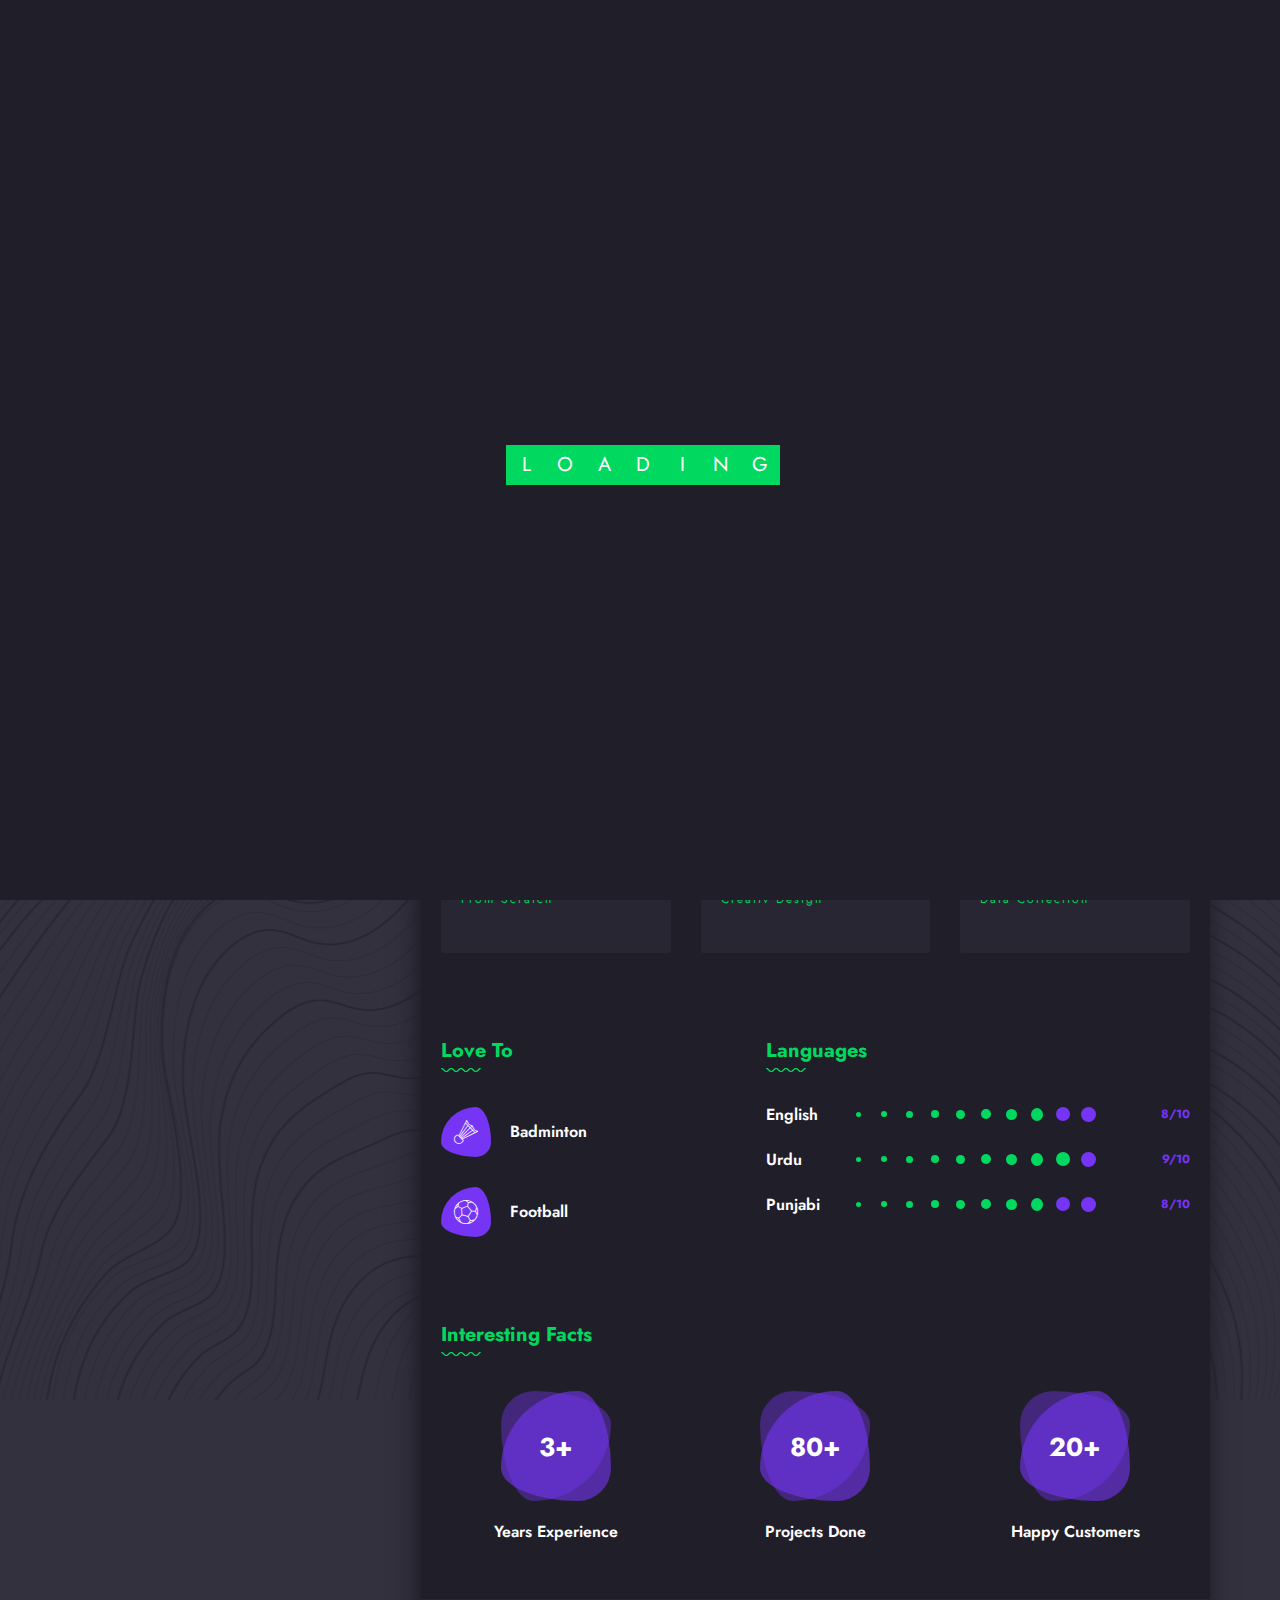
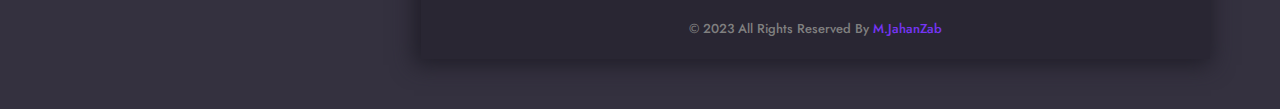
==== index.html @ b941241b "first commit" ====
<!DOCTYPE html>
<html lang="en">

<head>
    <title>M Jahanzab | Resume</title>
    <meta charset="UTF-8">
    <meta name="viewport" content="width=device-width">

    <link rel="stylesheet" href="assets/css/bootstrap.css" />
    <link rel="stylesheet" href="assets/css/animate.css" />
    <link rel="stylesheet" href="assets/css/stroke-gap-icons.css" />
    <link rel="stylesheet" href="assets/css/icofont.css" />
    <link rel="stylesheet" href="assets/css/flaticon.css" />
    <link rel="stylesheet" href="assets/css/Interest.css">
    <link rel="stylesheet" href="assets/css/owl.carousel.min.css">
    <link rel="stylesheet" href="assets/css/owl.theme.default.min.css">
    <link rel="stylesheet" href="assets/css/lightslider.css">
    <link rel="stylesheet" href="assets/css/jquery.mCustomScrollbar.css">
    <link rel="stylesheet" href="assets/css/preset.css" />
    <link rel="stylesheet" href="assets/css/ignore_for_wp.css" />
    <link rel="stylesheet" href="assets/css/theme.css" />
    <link rel="stylesheet" href="assets/css/responsive.css" />
    <link rel="stylesheet" href="assets/css/light.css" />


    <link rel="icon" type="image/png" href="assets/images/favicon.png">

</head>

<body class="dark">

    <div class="preloader">
        <div class="preloader-inner">
            <div class="preloader-box">
                <div class="letter">L</div>
                <div class="letter">O</div>
                <div class="letter">A</div>
                <div class="letter">D</div>
                <div class="letter">I</div>
                <div class="letter">N</div>
                <div class="letter">G</div>
            </div>
        </div>
    </div>

    <div class="container">
        <div class="row">
            <div class="col-lg-4 profileColumn">
                <div class="profileSidebar">
                    <div class="psHeader">
                        <svg preserveAspectRatio="none" viewBox="0 0 100 100">
                            <polygon points="0 20, 100 20, 0 100" opacity=".65"></polygon>
                        </svg>
                        <svg class="svg2" preserveAspectRatio="none" viewBox="0 0 100 120">
                            <polygon points="0 20, 100 20, 15 120" opacity=".8"></polygon>
                        </svg>
                        <div class="psContent">
                            <h3>M. Jahan Zab</h3>
                            <span>Web Developer</span>
                        </div>
                    </div>
                    <div class="psPhoto">
                        <img src="assets/images/home_01/1.png" alt />
                        <div class="psSocial">
                            <a href="https://www.facebook.com/jahanzabsabir/" target="_blank" class="fac"><i
                                    class="icofont-facebook"></i></a>
                            <a href="https://join.skype.com/invite/eHaCIudEJr5k" target="_blank" class="twi"><i
                                    class="icofont-skype"></i></a>
                            <a href="https://www.linkedin.com/in/muhammadjahanzab/" target="_blank" class="dri"><i
                                    class="icofont-linkedin"></i></a>
                            <a href="https://github.com/jjahanzab" target="_blank" class="ins"><i
                                    class="icofont-github"></i></a>
                        </div>
                    </div>
                    <div class="psSkills">
                        <div class="pssBox" data-count="92">
                            <div class="pssbCount">92.</div>
                            <h5>Backend Development</h5>
                            <div class="pssbBars">
                                <div class="pssbBar" style="width: 0%;"></div>
                            </div>
                        </div>
                        <div class="pssBox" data-count="85">
                            <div class="pssbCount">85.</div>
                            <h5>Frontend Development</h5>
                            <div class="pssbBars">
                                <div class="pssbBar gr2" style="width: 0%;"></div>
                            </div>
                        </div>
                        <div class="pssBox" data-count="65">
                            <div class="pssbCount">65.</div>
                            <h5>Server</h5>
                            <div class="pssbBars">
                                <div class="pssbBar gr3" style="width: 0%;"></div>
                            </div>
                        </div>
                    </div>
                    <div class="psFooter">
                        <a href="https://www.linkedin.com/in/muhammadjahanzab/" target="_blank" class="btt_btn only_icon btt_reverse">
                            <span><i class="icon icon-DownloadCloud"></i></span>
                        </a>
                        <a href="contact.html" class="btt_btn"><span><i class="icon icon-Bag"></i> Hire Me</span></a>
                    </div>
                </div>
            </div>
            <div class="col-lg-8 contentColumn">
                <header class="header clearfix">
                    <a href="javascript:void(0)" class="menu_btn"><i class="icofont-navigation-menu"></i>Menu</a>
                    <nav class="mainMenu">
                        <ul class="clearfix">
                            <li class="active"><a href="index.html"><i class="icon icon-House"></i><span>Home</span></a>
                            </li>
                            <li><a href="resume.html"><i class="icon icon-User"></i><span>Resume</span></a></li>
                            <li><a href="portfolio.html"><i class="icon icon-Bulb"></i><span>Portfolio</span></a></li>
                            <!-- <li><a href="blog.html"><i class="icon icon-ClipboardText"></i><span>Blog</span></a></li> -->
                            <li><a href="contact.html"><i class="icon icon-Imbox"></i><span>Contact</span></a></li>
                        </ul>
                    </nav>
                    <!-- <a href="#" class="sidebarToggler"><span><span></span><span></span><span></span></span></a> -->
                </header>
                <!-- <div class="sidebar">
                    <a href="javascript:void(0);" class="widget_closer"><i class="icofont-close-line"></i></a>
                    <div class="widget widget-search">
                        <h3 class="widget_title">Search</h3>
                        <form method="post" action="#" class="search_form">
                            <input type="text" name="s" placeholder="Enter Keword">
                            <button type="submit"><i class="icon icon-Search"></i></button>
                        </form>
                    </div>
                    <div class="widget widget-search">
                        <h3 class="widget_title">Categories</h3>
                        <ul>
                            <li><a href="blog.html">Web</a>(18)</li>
                            <li><a href="blog.html">Startup</a>(11)</li>
                            <li><a href="blog.html">Branding</a>(17)</li>
                            <li><a href="blog.html">UI UX</a>(23)</li>
                            <li><a href="blog.html">Agency</a>(19)</li>
                        </ul>
                    </div>
                    <div class="widget">
                        <h3 class="widget_title">
                            Recent Posts
                        </h3>
                        <div class="singleRecent">
                            <img src="assets/images/blog/7.jpg" alt>
                            <span>01 Apr, 2021</span>
                            <a href="single_blog.html">
                                Create your next web site with Unity.
                            </a>
                        </div>
                        <div class="singleRecent">
                            <img src="assets/images/blog/8.jpg" alt>
                            <span>31 Mar, 2021</span>
                            <a href="single_blog.html">
                                Truly unique hundreds of elements.
                            </a>
                        </div>
                        <div class="singleRecent">
                            <img src="assets/images/blog/9.jpg" alt>
                            <span>26 Mar, 2021</span>
                            <a href="single_blog.html">
                                Easily create unlimited amount of custom.
                            </a>
                        </div>
                    </div>
                    <div class="widget">
                        <h3 class="widget_title">Tags</h3>
                        <div class="tabclouds">
                            <a href="blog.html">Web Design</a>
                            <a href="blog.html">Development</a>
                            <a href="blog.html">CSS</a>
                            <a href="blog.html">Studio</a>
                            <a href="blog.html">Award</a>
                            <a href="blog.html">Mobile</a>
                            <a href="blog.html">IOS</a>
                            <a href="blog.html">IOS</a>
                            <a href="blog.html">UI / UX</a>
                            <a href="blog.html">Portfolio</a>
                        </div>
                    </div>
                </div> -->
                <div class="sidebarOverlay"></div>
                <div class="bodyContent">
                    <div class="pageCointainer">
                        <section class="comonSection aboutSection">
                            <div class="container-fluid">
                                <div class="row">
                                    <div class="col-lg-12">
                                        <h2 class="sectionTitle">About Info</h2>
                                    </div>
                                </div>
                                <div class="row">
                                    <div class="col-lg-12">
                                        <div class="row">
                                            <div class="col-lg-6">
                                                <div class="icon_box_01">
                                                    <i class="icon icon-User"></i>
                                                    <h3>My Name</h3>
                                                    <p>M. Jahan Zab</p>
                                                </div>
                                            </div>
                                            <div class="col-lg-6">
                                                <div class="icon_box_01">
                                                    <i class="icon icon-Calculator"></i>
                                                    <h3>My Age</h3>
                                                    <p>26 Years Old</p>
                                                </div>
                                            </div>
                                            <div class="col-lg-6">
                                                <div class="icon_box_01">
                                                    <i class="icon icon-Mail"></i>
                                                    <h3>Email Address</h3>
                                                    <p>mjahanzabsabir@gmail.com</p>
                                                </div>
                                            </div>
                                            <!-- <div class="col-lg-6">
                                                <div class="icon_box_01">
                                                    <i class="icon icon-Phone"></i>
                                                    <h3>Phone Number</h3>
                                                    <p>1.800.987.6987</p>
                                                </div>
                                            </div> -->
                                            <div class="col-lg-6">
                                                <div class="icon_box_01">
                                                    <i class="icon icon-Pointer"></i>
                                                    <h3>Address</h3>
                                                    <p>
                                                        <a href="https://goo.gl/maps/Ls5BQ5ZDkm7KohuQ8" target="_blank">Click Here to View Map.</a>
                                                    </p>
                                                </div>
                                            </div>
                                        </div>
                                    </div>
                                </div>
                                <div class="row mt30">
                                    <div class="col-lg-12">
                                        <h2 class="sectionTitle mb22">Short Bio</h2>
                                    </div>
                                </div>
                                <div class="row">
                                    <div class="col-lg-6">
                                        <div class="abContent">
                                            <p>
                                                Experienced in web designing and developing for more than 3 years in numerous companies, 
                                                I am a reliable, competent, and focused web developer who is proficient in 
                                                developing countless business websites, projects for clients, web apps, and other related projects.
                                            </p>
                                            <!-- <p>
                                                Lorem ipsum dolor sit amet, consectetur adipiscing elit, sed do eiusmod
                                                tempor incididunt
                                                <a href="#" class="fw_500">ut labore et dolore magna</a> aliqua.
                                            </p> -->
                                        </div>
                                    </div>
                                    <div class="col-lg-6">
                                        <div class="abContent">
                                            <!-- <p class="mb27">
                                                Lorem ipsum dolor sit amet, consectetur adipisicing elit, sed do eiusmod
                                                tempor incididunt ut labore et dolore magna aliqua.
                                            </p> -->
                                            <img class="signImg" src="assets/images/home_01/3.png" alt />
                                        </div>
                                    </div>
                                </div>
                                <div class="row mt52">
                                    <div class="col-lg-12">
                                        <h2 class="sectionTitle">What I Do?</h2>
                                    </div>
                                </div>
                                <div class="row itemMb30">
                                    <div class="col-lg-4">
                                        <div class="icon_box_02">
                                            <div class="i_div">
                                                <i class="icon icon-Settings"></i>
                                            </div>
                                            <h3><a href="javascript:void(0);">Web Development</a></h3>
                                            <h5>From Scratch</h5>
                                            <!-- <p>
                                                Sunt explicabo. Nemo enim ipsam voluptatem quia sit voluptas aspernatur.
                                            </p> -->
                                        </div>
                                    </div>
                                    <div class="col-lg-4">
                                        <div class="icon_box_02">
                                            <div class="i_div">
                                                <i class="icon icon-Pen"></i>
                                            </div>
                                            <h3><a href="javascript:void(0);">Web Design</a></h3>
                                            <h5>Creativ Design</h5>
                                            <!-- <p>
                                                Sunt explicabo. Nemo enim ipsam voluptatem quia sit voluptas aspernatur.
                                            </p> -->
                                        </div>
                                    </div>
                                    <div class="col-lg-4">
                                        <div class="icon_box_02">
                                            <div class="i_div">
                                                <i class="icon icon-Layers"></i>
                                            </div>
                                            <h3><a href="javascript:void(0);">UI design</a></h3>
                                            <h5>Data Collection</h5>
                                            <!-- <p>
                                                Sunt explicabo. Nemo enim ipsam voluptatem quia sit voluptas aspernatur.
                                            </p> -->
                                        </div>
                                    </div>
                                    <!-- <div class="col-lg-4">
                                        <div class="icon_box_02">
                                            <div class="i_div">
                                                <i class="icon icon-Phone"></i>
                                            </div>
                                            <h3><a href="javascript:void(0);">Application</a></h3>
                                            <h5>stand alone</h5>
                                            <p>
                                                Sunt explicabo. Nemo enim ipsam voluptatem quia sit voluptas aspernatur.
                                            </p>
                                        </div>
                                    </div> -->
                                    <!-- <div class="col-lg-4">
                                        <div class="icon_box_02">
                                            <div class="i_div">
                                                <i class="icon icon-Share"></i>
                                            </div>
                                            <h3><a href="javascript:void(0);">Social Media</a></h3>
                                            <h5>digital product</h5>
                                            <p>
                                                Sunt explicabo. Nemo enim ipsam voluptatem quia sit voluptas aspernatur.
                                            </p>
                                        </div>
                                    </div> -->
                                    <!-- <div class="col-lg-4">
                                        <div class="icon_box_02">
                                            <div class="i_div">
                                                <i class="icon icon-ChartUp"></i>
                                            </div>
                                            <h3><a href="javascript:void(0);">Search Engine</a></h3>
                                            <h5>page rank</h5>
                                            <p>
                                                Sunt explicabo. Nemo enim ipsam voluptatem quia sit voluptas aspernatur.
                                            </p>
                                        </div>
                                    </div> -->
                                </div>
                                <!-- <div class="row mt30">
                                    <div class="col-lg-12">
                                        <h2 class="sectionTitle">What They Says?</h2>
                                    </div>
                                </div> -->
                                <!-- <div class="row">
                                    <div class="col-lg-12">
                                        <div class="testimonialSlider owl-carousel">
                                            <div class="singleTestimonial">
                                                <div class="testiImg">
                                                    <img src="assets/images/author/1.jpg" alt>
                                                    <span></span>
                                                </div>
                                                <div class="testicon">
                                                    <p>
                                                        They'll have to make the best of things its an uphill climb.
                                                        Said Californ'y is the place you ought
                                                        to be So they loaded up the truck and moved to Beverly. Hills
                                                        that is. Swimmin' pools movie stars.
                                                        Maybe you and me were never meant to be.
                                                    </p>
                                                    <div class="tesAuthor">
                                                        <h5>Edward Johnson,</h5>
                                                        <h6>themewar.com</h6>
                                                    </div>
                                                </div>
                                            </div>
                                            <div class="singleTestimonial">
                                                <div class="testiImg">
                                                    <img src="assets/images/author/2.jpg" alt>
                                                    <span></span>
                                                </div>
                                                <div class="testicon">
                                                    <p>
                                                        They'll have to make the best of things its an uphill climb.
                                                        Said Californ'y is the place you ought
                                                        to be So they loaded up the truck and moved to Beverly. Hills
                                                        that is. Swimmin' pools movie stars.
                                                        Maybe you and me were never meant to be.
                                                    </p>
                                                    <div class="tesAuthor">
                                                        <h5>Mosharof Khondoker,</h5>
                                                        <h6>themewar.com</h6>
                                                    </div>
                                                </div>
                                            </div>
                                            <div class="singleTestimonial">
                                                <div class="testiImg">
                                                    <img src="assets/images/author/3.jpg" alt>
                                                    <span></span>
                                                </div>
                                                <div class="testicon">
                                                    <p>
                                                        They'll have to make the best of things its an uphill climb.
                                                        Said Californ'y is the place you ought
                                                        to be So they loaded up the truck and moved to Beverly. Hills
                                                        that is. Swimmin' pools movie stars.
                                                        Maybe you and me were never meant to be.
                                                    </p>
                                                    <div class="tesAuthor">
                                                        <h5>Sara Ferdoush,</h5>
                                                        <h6>themewar.com</h6>
                                                    </div>
                                                </div>
                                            </div>
                                        </div>
                                    </div>
                                </div> -->
                                <!-- <div class="row mt60">
                                    <div class="col-lg-12">
                                        <h2 class="sectionTitle">Fair Price</h2>
                                    </div>
                                </div> -->
                                <!-- <div class="row">
                                    <div class="col-lg-4">
                                        <div class="pricingTable text-center">
                                            <i class="icon icon-Car"></i>
                                            <h5>Starter Package</h5>
                                            <p>
                                                Suitable for small business or Organizations.
                                            </p>
                                            <h2>$27.00</h2>
                                            <h6>per project</h6>
                                            <a href="contact.html" class="btt_link"><i
                                                    class="icon icon-OpenedLock"></i><span>Let's Start</span></a>
                                        </div>
                                    </div>
                                    <div class="col-lg-4">
                                        <div class="pricingTable text-center">
                                            <i class="icon icon-Truck"></i>
                                            <h5>Business Package</h5>
                                            <p>
                                                Suitable for medium business or Organizations.
                                            </p>
                                            <h2>$47.00</h2>
                                            <h6>per project</h6>
                                            <a href="contact.html" class="btt_link"><i
                                                    class="icon icon-OpenedLock"></i><span>Let's Start</span></a>
                                        </div>
                                    </div>
                                    <div class="col-lg-4">
                                        <div class="pricingTable text-center">
                                            <i class="icon icon-BigTruck"></i>
                                            <h5>Pro Package</h5>
                                            <p>
                                                Suitable for any business or Organizations.
                                            </p>
                                            <h2>$97.00</h2>
                                            <h6>per project</h6>
                                            <a href="contact.html" class="btt_link"><i
                                                    class="icon icon-OpenedLock"></i><span>Let's Start</span></a>
                                        </div>
                                    </div>
                                </div> -->
                                <div class="row mt60">
                                    <div class="col-lg-5">
                                        <h2 class="sectionTitle">Love To</h2>
                                        <div class="singleInt">
                                            <i class="interest-badminton"></i>
                                            <h3>Badminton</h3>
                                        </div>
                                        <!-- <div class="singleInt">
                                            <i class="interest-knight"></i>
                                            <h3>Chase</h3>
                                        </div> -->
                                        <div class="singleInt">
                                            <i class="interest-football"></i>
                                            <h3>Football</h3>
                                        </div>
                                    </div>
                                    <div class="col-lg-7">
                                        <h2 class="sectionTitle">Languages</h2>
                                        <div class="languageDiv">
                                            <div class="ldInner profLevel8">
                                                <h5>English</h5>
                                                <span></span><span></span><span></span><span></span><span></span>
                                                <span></span><span></span><span></span><span></span><span></span>
                                                <i>8/10</i>
                                            </div>
                                            <!-- <div class="ldInner profLevel6">
                                                <h5>German</h5>
                                                <span></span><span></span><span></span><span></span><span></span>
                                                <span></span><span></span><span></span><span></span><span></span>
                                                <i>6/10</i>
                                            </div> -->
                                            <!-- <div class="ldInner profLevel4">
                                                <h5>Spanish</h5>
                                                <span></span><span></span><span></span><span></span><span></span>
                                                <span></span><span></span><span></span><span></span><span></span>
                                                <i>4/10</i>
                                            </div> -->
                                            <div class="ldInner profLevel9">
                                                <h5>Urdu</h5>
                                                <span></span><span></span><span></span><span></span><span></span>
                                                <span></span><span></span><span></span><span></span><span></span>
                                                <i>9/10</i>
                                            </div>
                                            <div class="ldInner profLevel8">
                                                <h5>Punjabi</h5>
                                                <span></span><span></span><span></span><span></span><span></span>
                                                <span></span><span></span><span></span><span></span><span></span>
                                                <i>8/10</i>
                                            </div>
                                        </div>
                                    </div>
                                </div>

                                <!-- <div class="row mt30">
                                    <div class="col-lg-12">
                                        <div class="clientSlider owl-carousel">
                                            <div class="sliderItem">
                                                <a href="javascript:void(0);">
                                                    <img src="assets/images/client/8.png" alt="Client" />
                                                </a>
                                            </div>
                                            <div class="sliderItem">
                                                <a href="javascript:void(0);">
                                                    <img src="assets/images/client/9.png" alt="Client" />
                                                </a>
                                            </div>
                                            <div class="sliderItem">
                                                <a href="javascript:void(0);">
                                                    <img src="assets/images/client/10.png" alt="Client" />
                                                </a>
                                            </div>
                                            <div class="sliderItem">
                                                <a href="javascript:void(0);">
                                                    <img src="assets/images/client/11.png" alt="Client" />
                                                </a>
                                            </div>
                                            <div class="sliderItem">
                                                <a href="javascript:void(0);">
                                                    <img src="assets/images/client/12.png" alt="Client" />
                                                </a>
                                            </div>
                                            <div class="sliderItem">
                                                <a href="javascript:void(0);">
                                                    <img src="assets/images/client/13.png" alt="Client" />
                                                </a>
                                            </div>
                                            <div class="sliderItem">
                                                <a href="javascript:void(0);">
                                                    <img src="assets/images/client/14.png" alt="Client" />
                                                </a>
                                            </div>
                                            <div class="sliderItem">
                                                <a href="javascript:void(0);">
                                                    <img src="assets/images/client/15.png" alt="Client" />
                                                </a>
                                            </div>
                                        </div>
                                    </div>
                                </div> -->

                                <div class="row mt60">
                                    <div class="col-lg-12">
                                        <h2 class="sectionTitle">Interesting Facts</h2>
                                    </div>
                                </div>
                                <div class="row mb30">
                                    <div class="col-lg-4">
                                        <div class="icon_box_03 text-center hasCounter" data-count="3">
                                            <div class="icon_div">
                                                <i><span class="counter">3</span>+</i>
                                            </div>
                                            <h5>Years Experience</h5>
                                        </div>
                                    </div>
                                    <div class="col-lg-4">
                                        <div class="icon_box_03 text-center hasCounter" data-count="80">
                                            <div class="icon_div">
                                                <i><span class="counter">80</span>+</i>
                                            </div>
                                            <h5>Projects Done</h5>
                                        </div>
                                    </div>
                                    <div class="col-lg-4">
                                        <div class="icon_box_03 text-center hasCounter" data-count="20">
                                            <div class="icon_div">
                                                <i><span class="counter">20</span>+</i>
                                            </div>
                                            <h5>Happy Customers</h5>
                                        </div>
                                    </div>
                                </div>
                            </div>
                        </section>
                        <footer class="footer">
                            <div class="container-fluid">
                                <div class="row">
                                    <div class="col-lg-12 text-center">
                                        <div class="copyRight">
                                            &copy; 2023 All Rights Reserved By 
                                            <a href="https://www.facebook.com/jahanzabsabir/" target="_blank">M.JahanZab</a>
                                        </div>
                                    </div>
                                </div>
                            </div>
                        </footer>
                    </div>
                </div>
            </div>
        </div>
    </div>

    <a href="javascript:void(0);" id="backtotop"><i class="icofont-bubble-up"></i></a>


    <script data-cfasync="false"
        src="../../../../cdn-cgi/scripts/5c5dd728/cloudflare-static/email-decode.min.js"></script>
    <script src="assets/js/jquery.js"></script>
    <script src="assets/js/bootstrap.min.js"></script>
    <script src="assets/js/jquery.appear.js"></script>
    <script src="assets/js/owl.carousel.min.js"></script>
    <script src="assets/js/mixer.js"></script>
    <script src="assets/js/lightslider.min.js"></script>
    <script src="https://maps.google.com/maps/api/js?key=AIzaSyBJtPMZ_LWZKuHTLq5o08KSncQufIhPU3o"></script>
    <script src="assets/js/gmaps.js"></script>
    <script src="assets/js/anime.min.js"></script>
    <script src="assets/js/folio.js"></script>
    <script src="assets/js/jquery.mCustomScrollbar.concat.min.js"></script>
    <script src="assets/js/theme.js"></script>

</body>

</html>
---- assets/css/stroke-gap-icons.css ----
@font-face{font-family:stroke-gap-icons;src:url(../fonts/Stroke-Gap-Icons.eot)}@font-face{font-family:stroke-gap-icons;src:url([data-uri]) format('truetype'),url([data-uri]) format('woff');font-weight:400;font-style:normal}.icon{font-family:stroke-gap-icons;speak:none;font-style:normal;font-weight:400;font-variant:normal;text-transform:none;line-height:inherit;-webkit-font-smoothing:antialiased;-moz-osx-font-smoothing:grayscale}.icon-WorldWide:before{content:"\e600"}.icon-WorldGlobe:before{content:"\e601"}.icon-Underpants:before{content:"\e602"}.icon-Tshirt:before{content:"\e603"}.icon-Trousers:before{content:"\e604"}.icon-Tie:before{content:"\e605"}.icon-TennisBall:before{content:"\e606"}.icon-Telesocpe:before{content:"\e607"}.icon-Stop:before{content:"\e608"}.icon-Starship:before{content:"\e609"}.icon-Starship2:before{content:"\e60a"}.icon-Speaker:before{content:"\e60b"}.icon-Speaker2:before{content:"\e60c"}.icon-Soccer:before{content:"\e60d"}.icon-Snikers:before{content:"\e60e"}.icon-Scisors:before{content:"\e60f"}.icon-Puzzle:before{content:"\e610"}.icon-Printer:before{content:"\e611"}.icon-Pool:before{content:"\e612"}.icon-Podium:before{content:"\e613"}.icon-Play:before{content:"\e614"}.icon-Planet:before{content:"\e615"}.icon-Pause:before{content:"\e616"}.icon-Next:before{content:"\e617"}.icon-MusicNote2:before{content:"\e618"}.icon-MusicNote:before{content:"\e619"}.icon-MusicMixer:before{content:"\e61a"}.icon-Microphone:before{content:"\e61b"}.icon-Medal:before{content:"\e61c"}.icon-ManFigure:before{content:"\e61d"}.icon-Magnet:before{content:"\e61e"}.icon-Like:before{content:"\e61f"}.icon-Hanger:before{content:"\e620"}.icon-Handicap:before{content:"\e621"}.icon-Forward:before{content:"\e622"}.icon-Footbal:before{content:"\e623"}.icon-Flag:before{content:"\e624"}.icon-FemaleFigure:before{content:"\e625"}.icon-Dislike:before{content:"\e626"}.icon-DiamondRing:before{content:"\e627"}.icon-Cup:before{content:"\e628"}.icon-Crown:before{content:"\e629"}.icon-Column:before{content:"\e62a"}.icon-Click:before{content:"\e62b"}.icon-Cassette:before{content:"\e62c"}.icon-Bomb:before{content:"\e62d"}.icon-BatteryLow:before{content:"\e62e"}.icon-BatteryFull:before{content:"\e62f"}.icon-Bascketball:before{content:"\e630"}.icon-Astronaut:before{content:"\e631"}.icon-WineGlass:before{content:"\e632"}.icon-Water:before{content:"\e633"}.icon-Wallet:before{content:"\e634"}.icon-Umbrella:before{content:"\e635"}.icon-TV:before{content:"\e636"}.icon-TeaMug:before{content:"\e637"}.icon-Tablet:before{content:"\e638"}.icon-Soda:before{content:"\e639"}.icon-SodaCan:before{content:"\e63a"}.icon-SimCard:before{content:"\e63b"}.icon-Signal:before{content:"\e63c"}.icon-Shaker:before{content:"\e63d"}.icon-Radio:before{content:"\e63e"}.icon-Pizza:before{content:"\e63f"}.icon-Phone:before{content:"\e640"}.icon-Notebook:before{content:"\e641"}.icon-Mug:before{content:"\e642"}.icon-Mastercard:before{content:"\e643"}.icon-Ipod:before{content:"\e644"}.icon-Info:before{content:"\e645"}.icon-Icecream2:before{content:"\e646"}.icon-Icecream1:before{content:"\e647"}.icon-Hourglass:before{content:"\e648"}.icon-Help:before{content:"\e649"}.icon-Goto:before{content:"\e64a"}.icon-Glasses:before{content:"\e64b"}.icon-Gameboy:before{content:"\e64c"}.icon-ForkandKnife:before{content:"\e64d"}.icon-Export:before{content:"\e64e"}.icon-Exit:before{content:"\e64f"}.icon-Espresso:before{content:"\e650"}.icon-Drop:before{content:"\e651"}.icon-Download:before{content:"\e652"}.icon-Dollars:before{content:"\e653"}.icon-Dollar:before{content:"\e654"}.icon-DesktopMonitor:before{content:"\e655"}.icon-Corkscrew:before{content:"\e656"}.icon-CoffeeToGo:before{content:"\e657"}.icon-Chart:before{content:"\e658"}.icon-ChartUp:before{content:"\e659"}.icon-ChartDown:before{content:"\e65a"}.icon-Calculator:before{content:"\e65b"}.icon-Bread:before{content:"\e65c"}.icon-Bourbon:before{content:"\e65d"}.icon-BottleofWIne:before{content:"\e65e"}.icon-Bag:before{content:"\e65f"}.icon-Arrow:before{content:"\e660"}.icon-Antenna2:before{content:"\e661"}.icon-Antenna1:before{content:"\e662"}.icon-Anchor:before{content:"\e663"}.icon-Wheelbarrow:before{content:"\e664"}.icon-Webcam:before{content:"\e665"}.icon-Unlinked:before{content:"\e666"}.icon-Truck:before{content:"\e667"}.icon-Timer:before{content:"\e668"}.icon-Time:before{content:"\e669"}.icon-StorageBox:before{content:"\e66a"}.icon-Star:before{content:"\e66b"}.icon-ShoppingCart:before{content:"\e66c"}.icon-Shield:before{content:"\e66d"}.icon-Seringe:before{content:"\e66e"}.icon-Pulse:before{content:"\e66f"}.icon-Plaster:before{content:"\e670"}.icon-Plaine:before{content:"\e671"}.icon-Pill:before{content:"\e672"}.icon-PicnicBasket:before{content:"\e673"}.icon-Phone2:before{content:"\e674"}.icon-Pencil:before{content:"\e675"}.icon-Pen:before{content:"\e676"}.icon-PaperClip:before{content:"\e677"}.icon-On-Off:before{content:"\e678"}.icon-Mouse:before{content:"\e679"}.icon-Megaphone:before{content:"\e67a"}.icon-Linked:before{content:"\e67b"}.icon-Keyboard:before{content:"\e67c"}.icon-House:before{content:"\e67d"}.icon-Heart:before{content:"\e67e"}.icon-Headset:before{content:"\e67f"}.icon-FullShoppingCart:before{content:"\e680"}.icon-FullScreen:before{content:"\e681"}.icon-Folder:before{content:"\e682"}.icon-Floppy:before{content:"\e683"}.icon-Files:before{content:"\e684"}.icon-File:before{content:"\e685"}.icon-FileBox:before{content:"\e686"}.icon-ExitFullScreen:before{content:"\e687"}.icon-EmptyBox:before{content:"\e688"}.icon-Delete:before{content:"\e689"}.icon-Controller:before{content:"\e68a"}.icon-Compass:before{content:"\e68b"}.icon-CompassTool:before{content:"\e68c"}.icon-ClipboardText:before{content:"\e68d"}.icon-ClipboardChart:before{content:"\e68e"}.icon-ChemicalGlass:before{content:"\e68f"}.icon-CD:before{content:"\e690"}.icon-Carioca:before{content:"\e691"}.icon-Car:before{content:"\e692"}.icon-Book:before{content:"\e693"}.icon-BigTruck:before{content:"\e694"}.icon-Bicycle:before{content:"\e695"}.icon-Wrench:before{content:"\e696"}.icon-Web:before{content:"\e697"}.icon-Watch:before{content:"\e698"}.icon-Volume:before{content:"\e699"}.icon-Video:before{content:"\e69a"}.icon-Users:before{content:"\e69b"}.icon-User:before{content:"\e69c"}.icon-UploadCLoud:before{content:"\e69d"}.icon-Typing:before{content:"\e69e"}.icon-Tools:before{content:"\e69f"}.icon-Tag:before{content:"\e6a0"}.icon-Speedometter:before{content:"\e6a1"}.icon-Share:before{content:"\e6a2"}.icon-Settings:before{content:"\e6a3"}.icon-Search:before{content:"\e6a4"}.icon-Screwdriver:before{content:"\e6a5"}.icon-Rolodex:before{content:"\e6a6"}.icon-Ringer:before{content:"\e6a7"}.icon-Resume:before{content:"\e6a8"}.icon-Restart:before{content:"\e6a9"}.icon-PowerOff:before{content:"\e6aa"}.icon-Pointer:before{content:"\e6ab"}.icon-Picture:before{content:"\e6ac"}.icon-OpenedLock:before{content:"\e6ad"}.icon-Notes:before{content:"\e6ae"}.icon-Mute:before{content:"\e6af"}.icon-Movie:before{content:"\e6b0"}.icon-Microphone2:before{content:"\e6b1"}.icon-Message:before{content:"\e6b2"}.icon-MessageRight:before{content:"\e6b3"}.icon-MessageLeft:before{content:"\e6b4"}.icon-Menu:before{content:"\e6b5"}.icon-Media:before{content:"\e6b6"}.icon-Mail:before{content:"\e6b7"}.icon-List:before{content:"\e6b8"}.icon-Layers:before{content:"\e6b9"}.icon-Key:before{content:"\e6ba"}.icon-Imbox:before{content:"\e6bb"}.icon-Eye:before{content:"\e6bc"}.icon-Edit:before{content:"\e6bd"}.icon-DSLRCamera:before{content:"\e6be"}.icon-DownloadCloud:before{content:"\e6bf"}.icon-CompactCamera:before{content:"\e6c0"}.icon-Cloud:before{content:"\e6c1"}.icon-ClosedLock:before{content:"\e6c2"}.icon-Chart2:before{content:"\e6c3"}.icon-Bulb:before{content:"\e6c4"}.icon-Briefcase:before{content:"\e6c5"}.icon-Blog:before{content:"\e6c6"}.icon-Agenda:before{content:"\e6c7"}
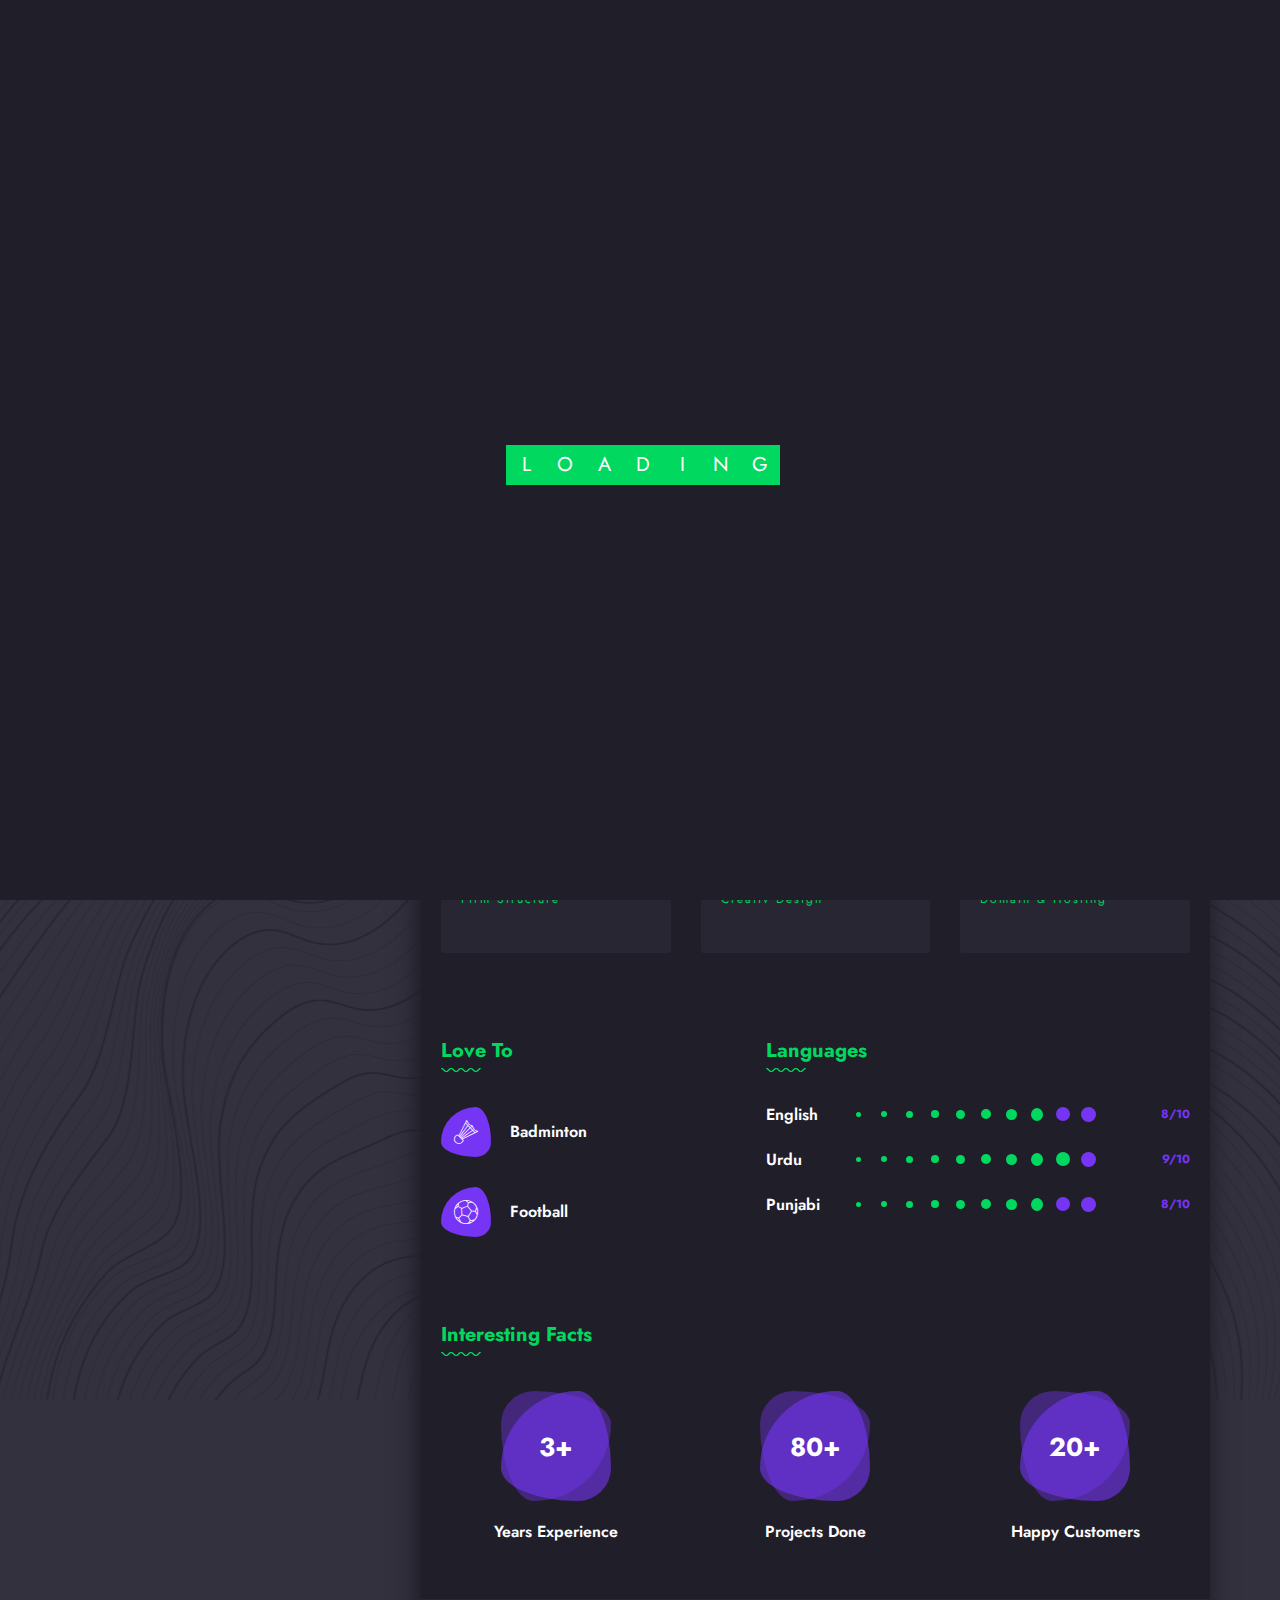
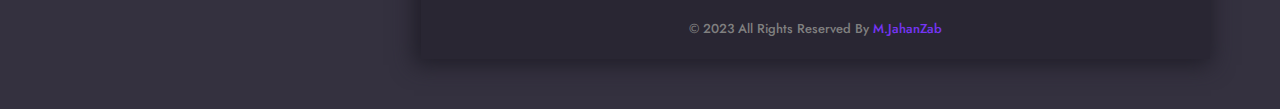
==== commit 8805b98e: "design changes" ====
--- a/index.html
+++ b/index.html
@@ -274,7 +274,7 @@
                                                 <i class="icon icon-Settings"></i>
                                             </div>
                                             <h3><a href="javascript:void(0);">Web Development</a></h3>
-                                            <h5>From Scratch</h5>
+                                            <h5>Firm Structure</h5>
                                             <!-- <p>
                                                 Sunt explicabo. Nemo enim ipsam voluptatem quia sit voluptas aspernatur.
                                             </p> -->
@@ -297,8 +297,8 @@
                                             <div class="i_div">
                                                 <i class="icon icon-Layers"></i>
                                             </div>
-                                            <h3><a href="javascript:void(0);">UI design</a></h3>
-                                            <h5>Data Collection</h5>
+                                            <h3><a href="javascript:void(0);">Handle Server</a></h3>
+                                            <h5>Domain & Hosting</h5>
                                             <!-- <p>
                                                 Sunt explicabo. Nemo enim ipsam voluptatem quia sit voluptas aspernatur.
                                             </p> -->
